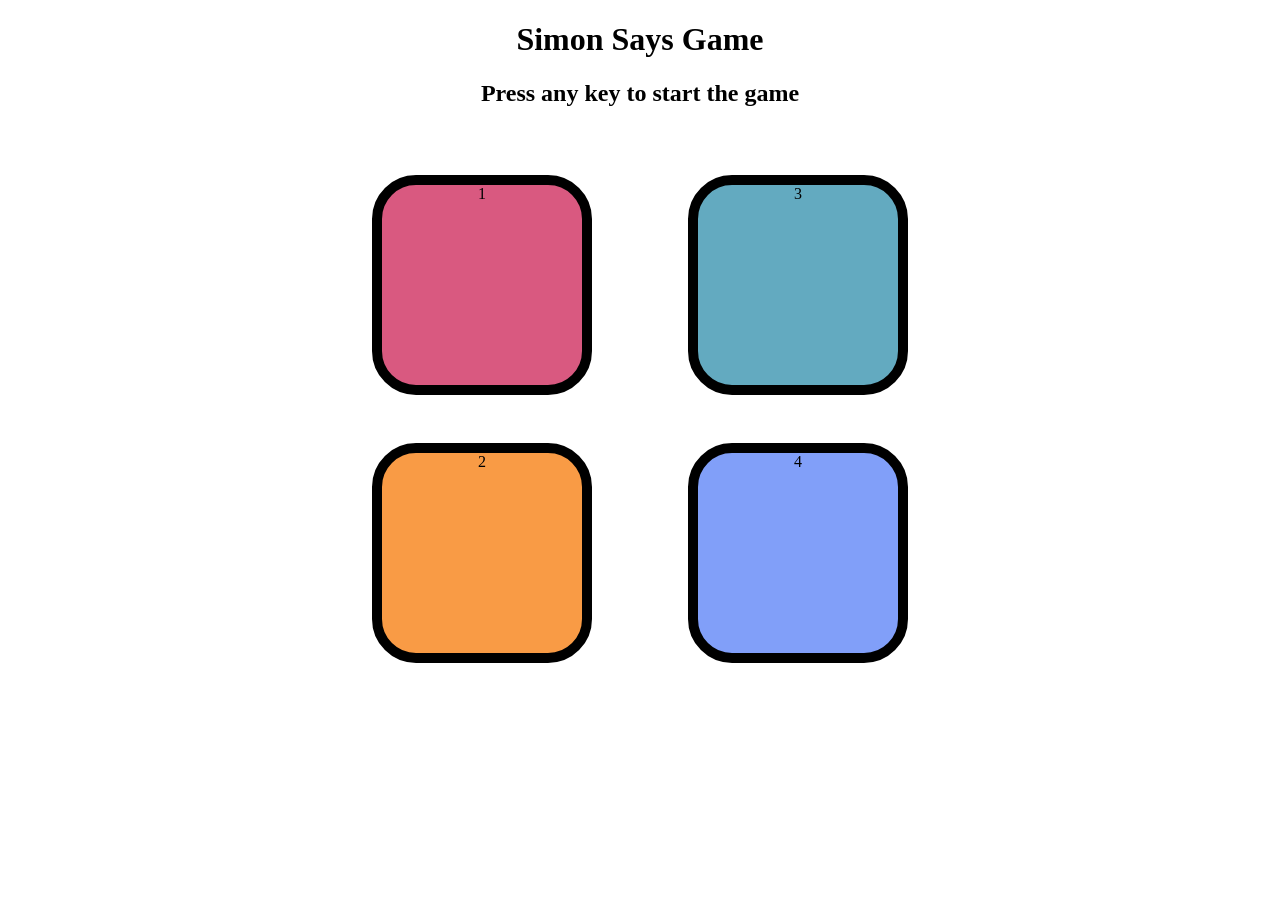
==== index.html @ 3c8f9332 "Changed name to deploy" ====
<!DOCTYPE html>
<html lang="en">
<head>
    <meta charset="UTF-8">
    <meta name="viewport" content="width=device-width, initial-scale=1.0">
    <title>Simon Game</title>
    <link rel="stylesheet" href="Simon_Game.css">
</head>
<body>
    <h1>Simon Says Game</h1>
    <h2>Press any key to start the game</h2>
    
    <div class ="btn-container">
        <div class="line-one">
            <div class="btn red" type ="button" id="red">1</div>  <!--type ="button" diya taki div button ki trah act kare-->
            <div class="btn yellow" type ="button" id="yellow">2</div>
        </div>
        <div class="line-two">
            <div class="btn green" type ="button" id="green">3</div>
            <div class="btn purple" type ="button" id="purple">4</div>
        </div>
    </div>
    <script src="Simon_Game.js"></script>
</body>
</html>
---- Simon_Game.css ----
body {
    text-align: center;
}

.btn{
    height: 200px;
    width: 200px;
    border-radius: 20%;
    border: 10px solid black;
    margin: 3rem;
}

.btn-container{
    display: flex;
    justify-content: center;

}

.yellow{
    background-color: #f99b45;
}

.red{
    background-color: #d95980;
}

.purple{
    background-color: #819ff9;
}

.green{
    background-color: #63aac0;
}

.flash{
    background-color: white;
}

.userflash{
    background-color: green;
}
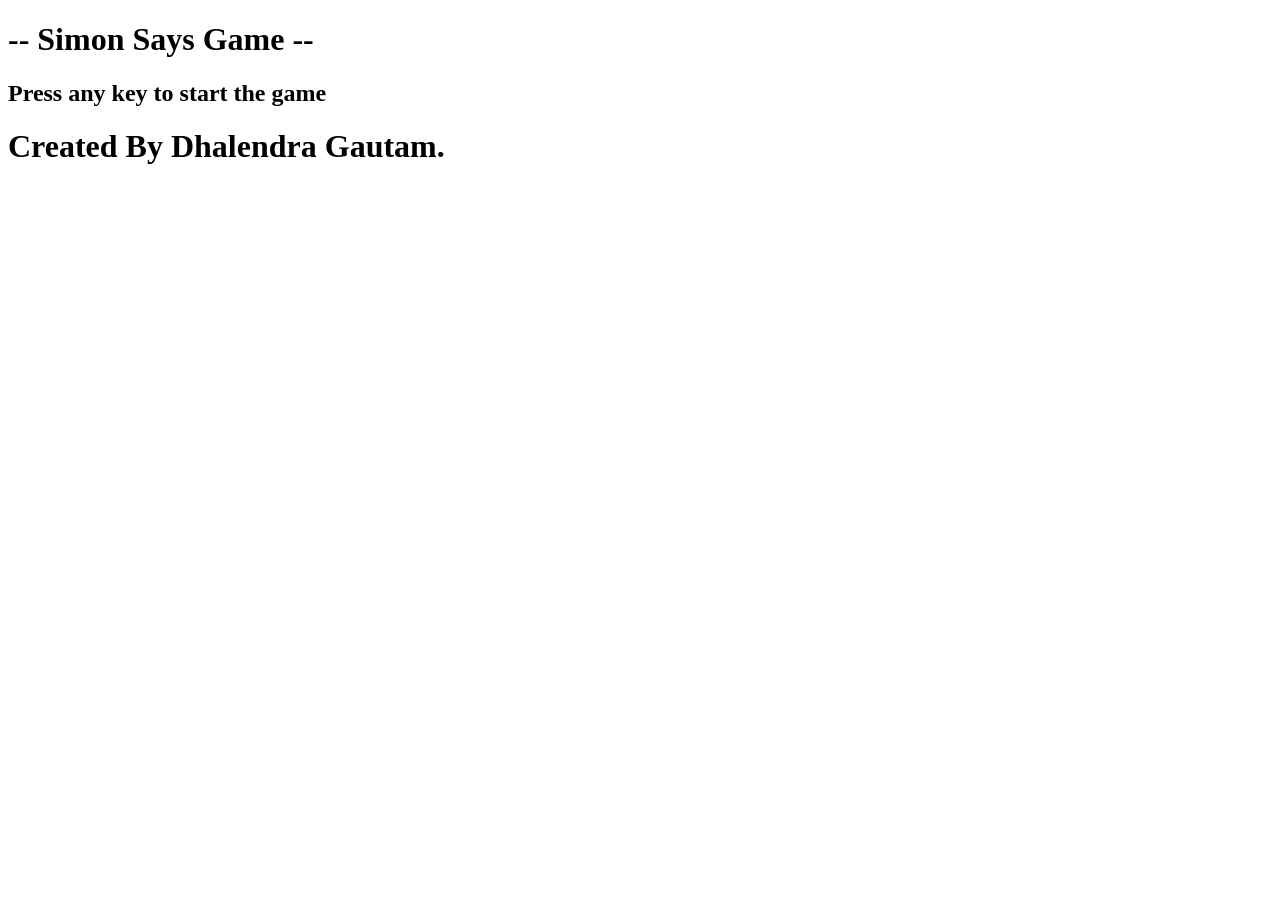
==== commit a8975ac4: "local files" ====
--- a/index.html
+++ b/index.html
@@ -1,25 +1,30 @@
-<!DOCTYPE html>
-<html lang="en">
-<head>
-    <meta charset="UTF-8">
-    <meta name="viewport" content="width=device-width, initial-scale=1.0">
-    <title>Simon Game</title>
-    <link rel="stylesheet" href="Simon_Game.css">
-</head>
-<body>
-    <h1>Simon Says Game</h1>
-    <h2>Press any key to start the game</h2>
-    
-    <div class ="btn-container">
-        <div class="line-one">
-            <div class="btn red" type ="button" id="red">1</div>  <!--type ="button" diya taki div button ki trah act kare-->
-            <div class="btn yellow" type ="button" id="yellow">2</div>
-        </div>
-        <div class="line-two">
-            <div class="btn green" type ="button" id="green">3</div>
-            <div class="btn purple" type ="button" id="purple">4</div>
-        </div>
-    </div>
-    <script src="Simon_Game.js"></script>
-</body>
-</html>
+<!DOCTYPE html>
+<html lang="en">
+<head>
+    <meta charset="UTF-8">
+    <meta name="viewport" content="width=device-width, initial-scale=1.0">
+    <title>Simon Game</title>
+    <link rel="stylesheet" href="/Users/rider/Desktop/Simon says game/Simon_Game.css">
+
+    <link rel="preconnect" href="https://fonts.googleapis.com">
+<link rel="preconnect" href="https://fonts.gstatic.com" crossorigin>
+<link href="https://fonts.googleapis.com/css2?family=Doto:wght@100..900&family=Silkscreen:wght@400;700&display=swap" rel="stylesheet">
+</head>
+<body>
+    <h1>-- Simon Says Game --</h1>
+    <h2>Press any key to start the game</h2>
+    
+    <div class ="btn-container">
+        <div class="line-one">
+            <div class="btn red" type ="button" id="red"></div> 
+            <div class="btn yellow" type ="button" id="yellow"></div>
+        </div>
+        <div class="line-two">
+            <div class="btn green" type ="button" id="green"></div>
+            <div class="btn purple" type ="button" id="purple"></div>
+        </div>
+    </div>
+    <h1>Created By Dhalendra Gautam.</h1>
+    <script src="Simon_Game.js"></script>
+</body>
+</html>
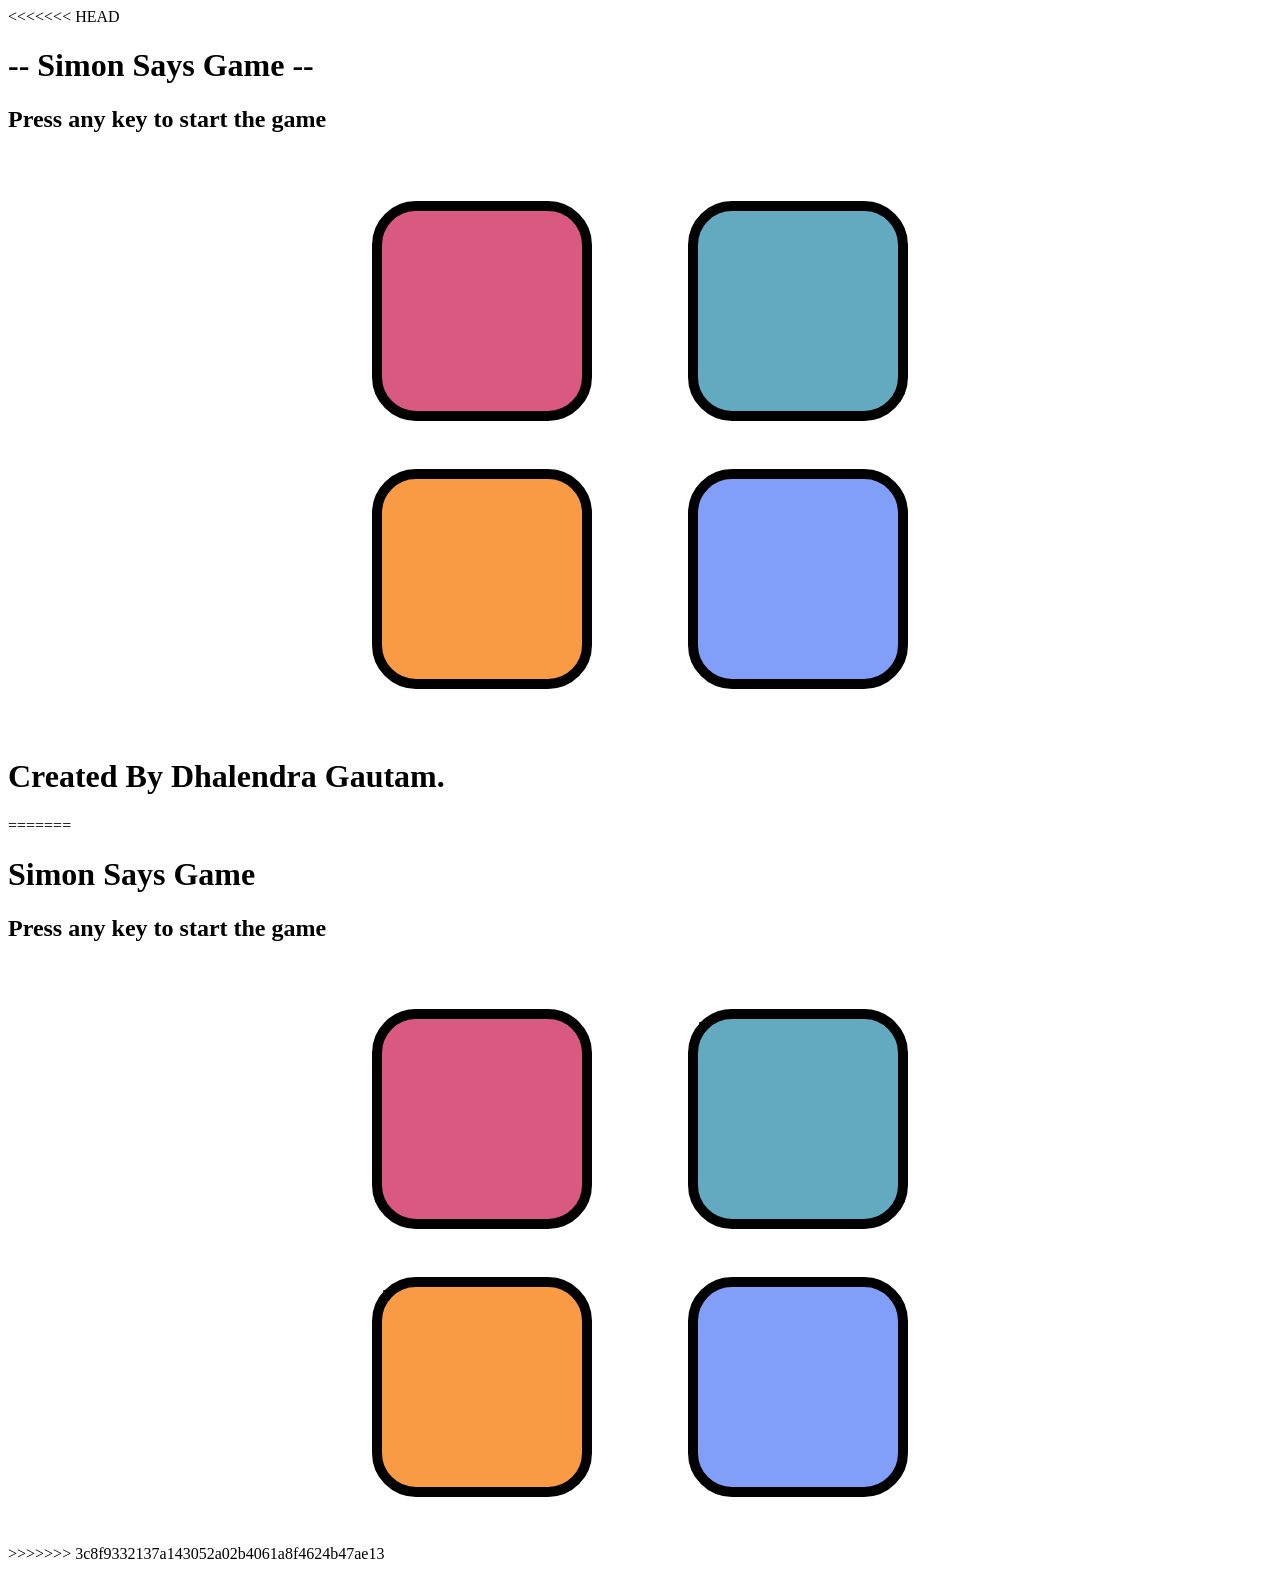
==== commit 7f282f4a: "final commit before deploy.(this new files are updated" ====
--- a/index.html
+++ b/index.html
@@ -1,3 +1,4 @@
+<<<<<<< HEAD
 <!DOCTYPE html>
 <html lang="en">
 <head>
@@ -28,3 +29,30 @@
     <script src="Simon_Game.js"></script>
 </body>
 </html>
+=======
+<!DOCTYPE html>
+<html lang="en">
+<head>
+    <meta charset="UTF-8">
+    <meta name="viewport" content="width=device-width, initial-scale=1.0">
+    <title>Simon Game</title>
+    <link rel="stylesheet" href="Simon_Game.css">
+</head>
+<body>
+    <h1>Simon Says Game</h1>
+    <h2>Press any key to start the game</h2>
+    
+    <div class ="btn-container">
+        <div class="line-one">
+            <div class="btn red" type ="button" id="red">1</div>  <!--type ="button" diya taki div button ki trah act kare-->
+            <div class="btn yellow" type ="button" id="yellow">2</div>
+        </div>
+        <div class="line-two">
+            <div class="btn green" type ="button" id="green">3</div>
+            <div class="btn purple" type ="button" id="purple">4</div>
+        </div>
+    </div>
+    <script src="Simon_Game.js"></script>
+</body>
+</html>
+>>>>>>> 3c8f9332137a143052a02b4061a8f4624b47ae13
--- a/Simon_Game.css
+++ b/Simon_Game.css
@@ -0,0 +1,104 @@
+<<<<<<< HEAD
+body {
+    margin: 0;
+    padding: 0;
+    width: 100%;
+    height: 100%;
+    font-family: "Doto", sans-serif;
+    font-weight: 500px;
+    text-align: center;
+    color: black;
+    background: url("[data-uri]") repeat 0 0;
+    animation: bg-scrolling 2s linear infinite;
+}
+@keyframes bg-scrolling {
+    0% {
+        background-position: 0 0;
+    }
+    100% {
+        background-position: 50px 50px;
+    }
+}
+
+.btn{
+    height: 200px;
+    width: 200px;
+    border-radius: 20%;
+    border: 4px dotted #101010;
+    margin: 3rem;
+}
+
+.btn-container{
+    display: flex;
+    justify-content: center;
+
+}
+
+.yellow{
+    background-color: #FFFF05;
+
+}
+
+.red{
+    background-color: #FF1D23;
+}
+
+.purple{
+    background-color: #FF00FB;
+}
+
+.green{
+    background-color: #A1D700;
+}
+
+.flash{
+    background-color: #9694FF;
+}
+
+.userflash{
+    background-color: white;
+}
+
+=======
+body {
+    text-align: center;
+}
+
+.btn{
+    height: 200px;
+    width: 200px;
+    border-radius: 20%;
+    border: 10px solid black;
+    margin: 3rem;
+}
+
+.btn-container{
+    display: flex;
+    justify-content: center;
+
+}
+
+.yellow{
+    background-color: #f99b45;
+}
+
+.red{
+    background-color: #d95980;
+}
+
+.purple{
+    background-color: #819ff9;
+}
+
+.green{
+    background-color: #63aac0;
+}
+
+.flash{
+    background-color: white;
+}
+
+.userflash{
+    background-color: green;
+}
+>>>>>>> 3c8f9332137a143052a02b4061a8f4624b47ae13
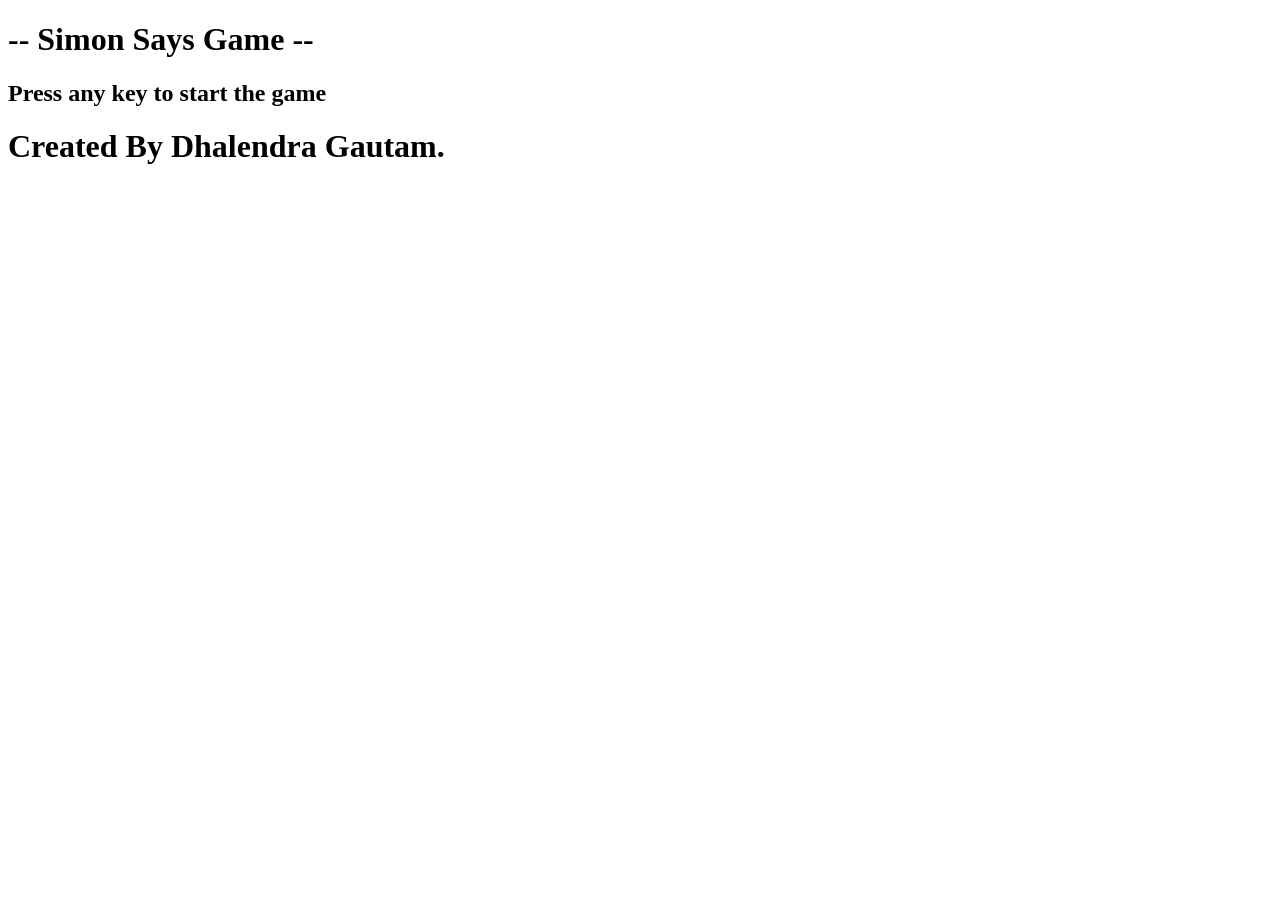
==== commit 608e1735: "final commit before deploy.(this new files are updated" ====
--- a/index.html
+++ b/index.html
@@ -1,4 +1,3 @@
-<<<<<<< HEAD
 <!DOCTYPE html>
 <html lang="en">
 <head>
@@ -29,30 +28,3 @@
     <script src="Simon_Game.js"></script>
 </body>
 </html>
-=======
-<!DOCTYPE html>
-<html lang="en">
-<head>
-    <meta charset="UTF-8">
-    <meta name="viewport" content="width=device-width, initial-scale=1.0">
-    <title>Simon Game</title>
-    <link rel="stylesheet" href="Simon_Game.css">
-</head>
-<body>
-    <h1>Simon Says Game</h1>
-    <h2>Press any key to start the game</h2>
-    
-    <div class ="btn-container">
-        <div class="line-one">
-            <div class="btn red" type ="button" id="red">1</div>  <!--type ="button" diya taki div button ki trah act kare-->
-            <div class="btn yellow" type ="button" id="yellow">2</div>
-        </div>
-        <div class="line-two">
-            <div class="btn green" type ="button" id="green">3</div>
-            <div class="btn purple" type ="button" id="purple">4</div>
-        </div>
-    </div>
-    <script src="Simon_Game.js"></script>
-</body>
-</html>
->>>>>>> 3c8f9332137a143052a02b4061a8f4624b47ae13
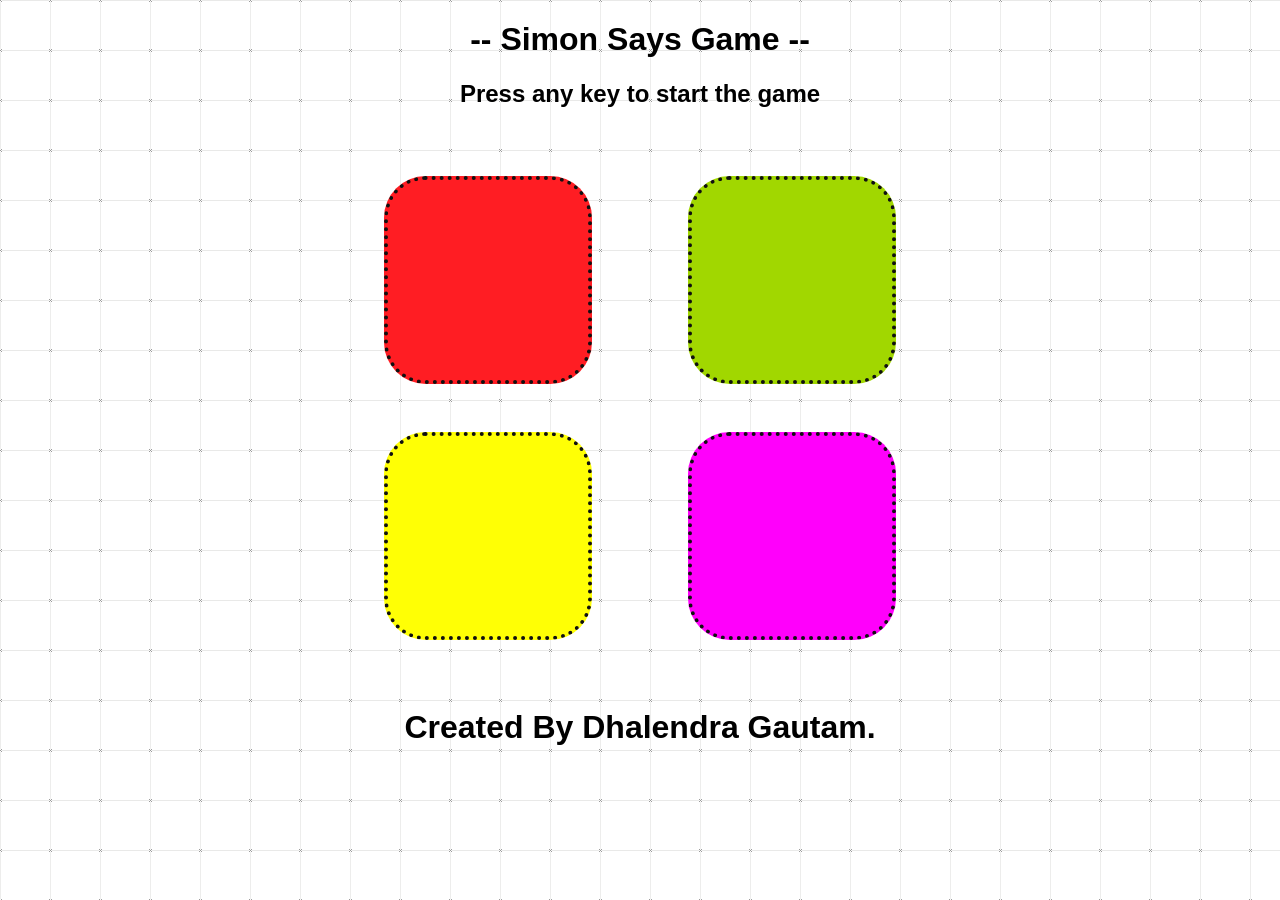
==== commit aba443f0: "final commit" ====
--- a/index.html
+++ b/index.html
@@ -4,7 +4,7 @@
     <meta charset="UTF-8">
     <meta name="viewport" content="width=device-width, initial-scale=1.0">
     <title>Simon Game</title>
-    <link rel="stylesheet" href="/Users/rider/Desktop/Simon says game/Simon_Game.css">
+    <link rel="stylesheet" href="style.css">
 
     <link rel="preconnect" href="https://fonts.googleapis.com">
 <link rel="preconnect" href="https://fonts.gstatic.com" crossorigin>
@@ -25,6 +25,6 @@
         </div>
     </div>
     <h1>Created By Dhalendra Gautam.</h1>
-    <script src="Simon_Game.js"></script>
+    <script src="script.js"></script>
 </body>
 </html>
--- a/style.css
+++ b/style.css
@@ -0,0 +1,60 @@
+body {
+    margin: 0;
+    padding: 0;
+    width: 100%;
+    height: 100%;
+    font-family: "Doto", sans-serif;
+    font-weight: 500;
+    text-align: center;
+    color: black;
+    background: url("[data-uri]") repeat 0 0;
+    animation: bg-scrolling 2s linear infinite;
+}
+@keyframes bg-scrolling {
+    0% {
+        background-position: 0 0;
+    }
+    100% {
+        background-position: 50px 50px;
+    }
+}
+
+.btn{
+    height: 200px;
+    width: 200px;
+    border-radius: 20%;
+    border: 4px dotted #101010;
+    margin: 3rem;
+}
+
+.btn-container{
+    display: flex;
+    justify-content: center;
+
+}
+
+.yellow{
+    background-color: #FFFF05;
+
+}
+
+.red{
+    background-color: #FF1D23;
+}
+
+.purple{
+    background-color: #FF00FB;
+}
+
+.green{
+    background-color: #A1D700;
+}
+
+.flash{
+    background-color: #9694FF;
+}
+
+.userflash{
+    background-color: white;
+}
+
